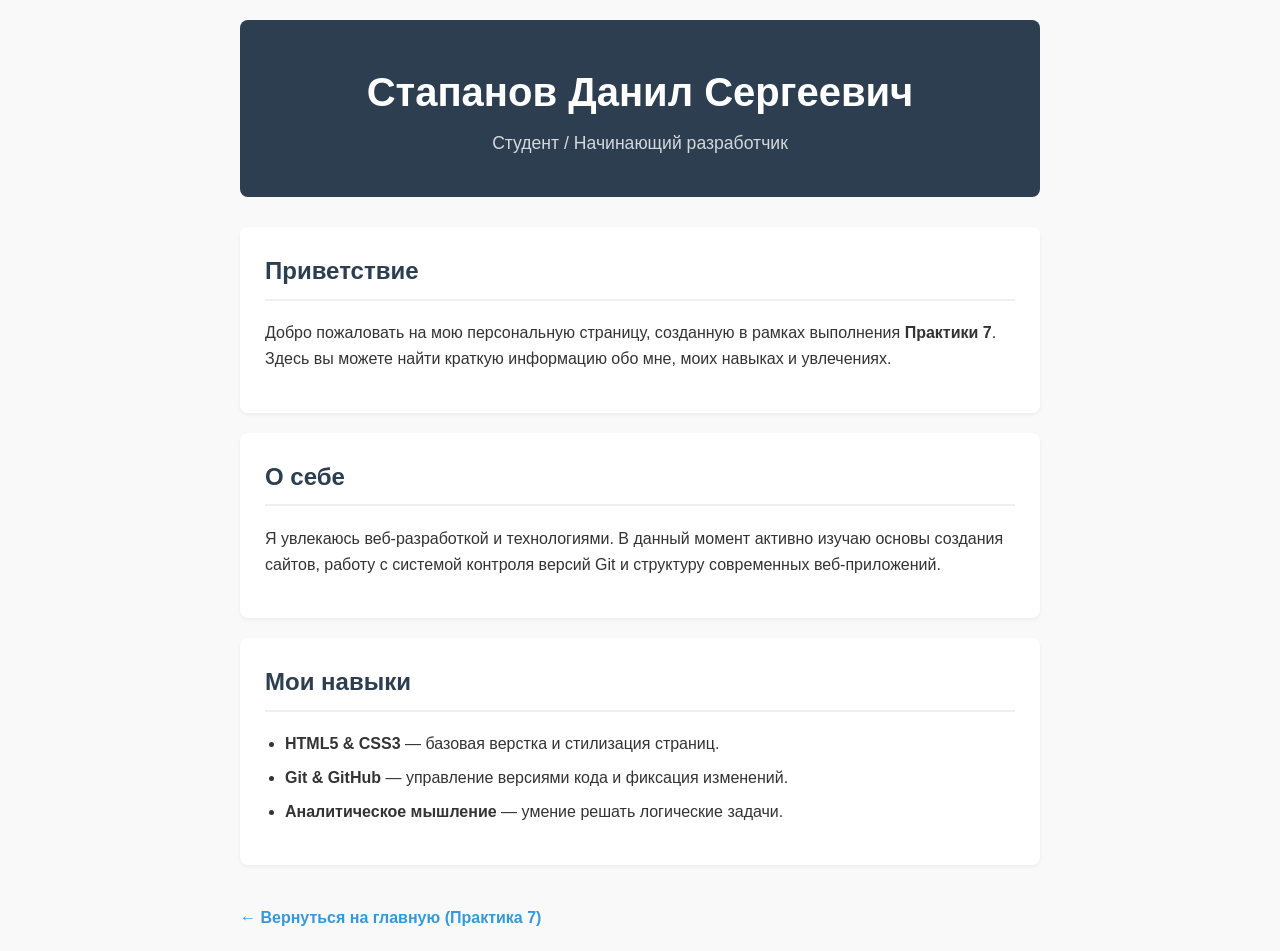
==== StepanovHomePage.html @ 783bc610 "Изменено наименование страницы "Обо мне" с about.html на StepanovHomePage.html. Также изменена ссылк" ====
<!DOCTYPE html>
<html lang="ru">
<head>
    <meta charset="UTF-8">
    <meta name="viewport" content="width=device-width, initial-scale=1.0">
    <title>Обо мне | Практика 7</title>
    <style>
        body {
            font-family: 'Segoe UI', Tahoma, Geneva, Verdana, sans-serif;
            line-height: 1.6;
            color: #333;
            max-width: 800px;
            margin: 0 auto;
            padding: 20px;
            background-color: #f9f9f9;
        }
        header {
            text-align: center;
            padding: 40px 0;
            background: #2c3e50;
            color: #fff;
            border-radius: 8px;
            margin-bottom: 30px;
        }
        h1 {
            margin: 0;
            font-size: 2.5rem;
        }
        p.subtitle {
            margin: 5px 0 0;
            opacity: 0.8;
            font-size: 1.1rem;
        }
        section {
            background: #fff;
            padding: 25px;
            border-radius: 8px;
            box-shadow: 0 2px 4px rgba(0,0,0,0.05);
            margin-bottom: 20px;
        }
        h2 {
            color: #2c3e50;
            border-bottom: 2px solid #ecf0f1;
            padding-bottom: 8px;
            margin-top: 0;
        }
        ul {
            padding-left: 20px;
        }
        li {
            margin-bottom: 8px;
        }
        .back-link {
            display: inline-block;
            margin-top: 20px;
            color: #3498db;
            text-decoration: none;
            font-weight: bold;
        }
        .back-link:hover {
            text-decoration: underline;
        }
    </style>
</head>
<body>

    <header>
        <h1>Стапанов Данил Сергеевич</h1>
        <p class="subtitle">Студент / Начинающий разработчик</p>
    </header>

    <section>
        <h2>Приветствие</h2>
        <p>Добро пожаловать на мою персональную страницу, созданную в рамках выполнения <strong>Практики 7</strong>. Здесь вы можете найти краткую информацию обо мне, моих навыках и увлечениях.</p>
    </section>

    <section>
        <h2>О себе</h2>
        <p>Я увлекаюсь веб-разработкой и технологиями. В данный момент активно изучаю основы создания сайтов, работу с системой контроля версий Git и структуру современных веб-приложений.</p>
    </section>

    <section>
        <h2>Мои навыки</h2>
        <ul>
            <li><strong>HTML5 & CSS3</strong> — базовая верстка и стилизация страниц.</li>
            <li><strong>Git & GitHub</strong> — управление версиями кода и фиксация изменений.</li>
            <li><strong>Аналитическое мышление</strong> — умение решать логические задачи.</li>
        </ul>
    </section>

    <a href="index.html" class="back-link">&larr; Вернуться на главную (Практика 7)</a>

</body>
</html>
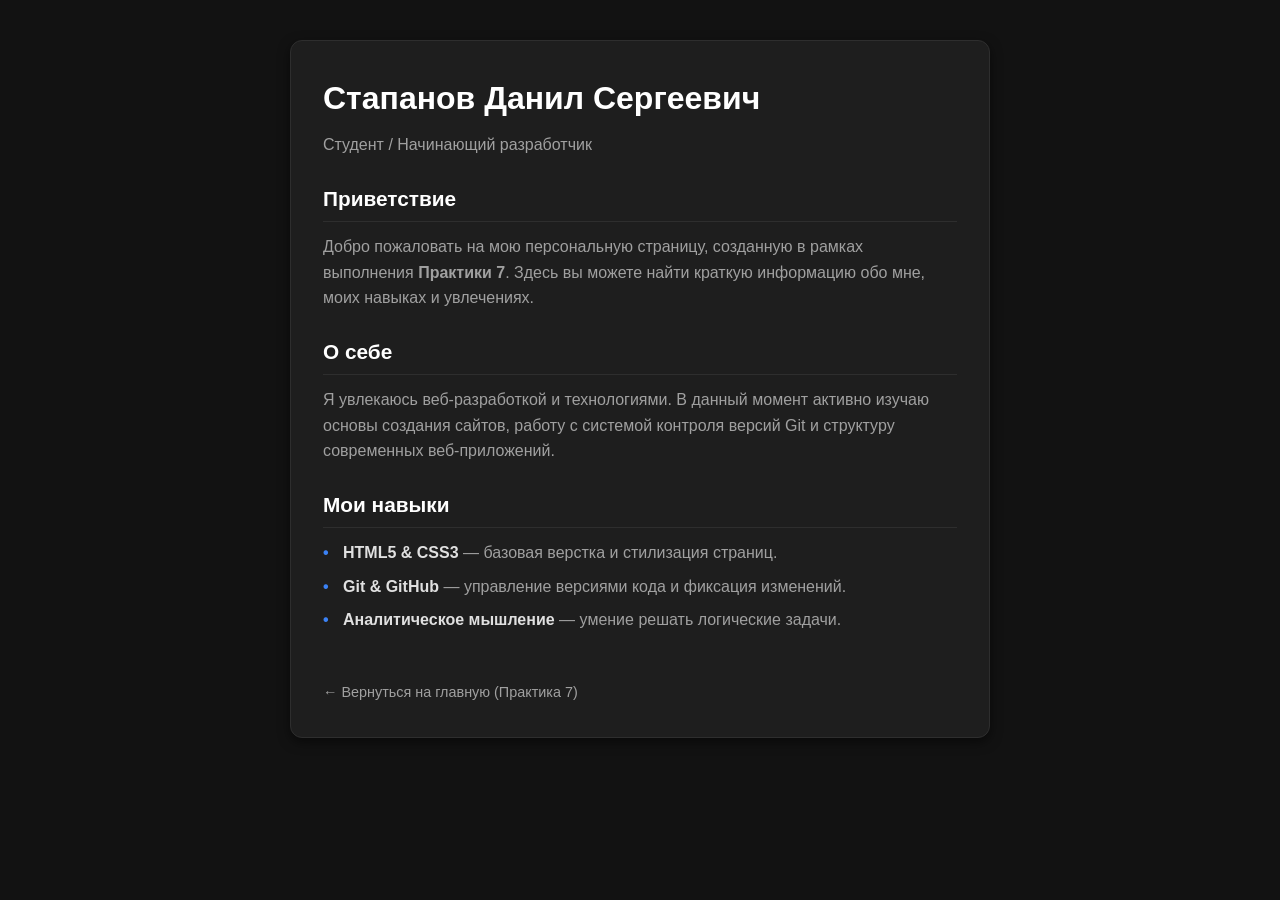
==== commit a11e3f9b: "Добавлены css стили проекта, выполненные в тёмной теме. Стили вынесены в отдельный css файл (style.c" ====
--- a/StepanovHomePage.html
+++ b/StepanovHomePage.html
@@ -2,93 +2,29 @@
 <html lang="ru">
 <head>
     <meta charset="UTF-8">
-    <meta name="viewport" content="width=device-width, initial-scale=1.0">
-    <title>Обо мне | Практика 7</title>
-    <style>
-        body {
-            font-family: 'Segoe UI', Tahoma, Geneva, Verdana, sans-serif;
-            line-height: 1.6;
-            color: #333;
-            max-width: 800px;
-            margin: 0 auto;
-            padding: 20px;
-            background-color: #f9f9f9;
-        }
-        header {
-            text-align: center;
-            padding: 40px 0;
-            background: #2c3e50;
-            color: #fff;
-            border-radius: 8px;
-            margin-bottom: 30px;
-        }
-        h1 {
-            margin: 0;
-            font-size: 2.5rem;
-        }
-        p.subtitle {
-            margin: 5px 0 0;
-            opacity: 0.8;
-            font-size: 1.1rem;
-        }
-        section {
-            background: #fff;
-            padding: 25px;
-            border-radius: 8px;
-            box-shadow: 0 2px 4px rgba(0,0,0,0.05);
-            margin-bottom: 20px;
-        }
-        h2 {
-            color: #2c3e50;
-            border-bottom: 2px solid #ecf0f1;
-            padding-bottom: 8px;
-            margin-top: 0;
-        }
-        ul {
-            padding-left: 20px;
-        }
-        li {
-            margin-bottom: 8px;
-        }
-        .back-link {
-            display: inline-block;
-            margin-top: 20px;
-            color: #3498db;
-            text-decoration: none;
-            font-weight: bold;
-        }
-        .back-link:hover {
-            text-decoration: underline;
-        }
-    </style>
+    <title>Степанов Данил Сергеевич | Практика 7</title>
+    <!-- Подключение общего стиля -->
+    <link rel="stylesheet" href="style.css">
 </head>
 <body>
+    <div class="container">
+        <h1>Стапанов Данил Сергеевич</h1>
+        <p>Студент / Начинающий разработчик</p>
 
-    <header>
-        <h1>Стапанов Данил Сергеевич</h1>
-        <p class="subtitle">Студент / Начинающий разработчик</p>
-    </header>
-
-    <section>
         <h2>Приветствие</h2>
         <p>Добро пожаловать на мою персональную страницу, созданную в рамках выполнения <strong>Практики 7</strong>. Здесь вы можете найти краткую информацию обо мне, моих навыках и увлечениях.</p>
-    </section>
 
-    <section>
         <h2>О себе</h2>
         <p>Я увлекаюсь веб-разработкой и технологиями. В данный момент активно изучаю основы создания сайтов, работу с системой контроля версий Git и структуру современных веб-приложений.</p>
-    </section>
 
-    <section>
         <h2>Мои навыки</h2>
         <ul>
             <li><strong>HTML5 & CSS3</strong> — базовая верстка и стилизация страниц.</li>
             <li><strong>Git & GitHub</strong> — управление версиями кода и фиксация изменений.</li>
             <li><strong>Аналитическое мышление</strong> — умение решать логические задачи.</li>
         </ul>
-    </section>
 
-    <a href="index.html" class="back-link">&larr; Вернуться на главную (Практика 7)</a>
-
+        <a href="index.html" class="back-link">← Вернуться на главную (Практика 7)</a>
+    </div>
 </body>
 </html>
--- a/style.css
+++ b/style.css
@@ -0,0 +1,113 @@
+/* style.css - Унифицированные стили для тёмной темы */
+
+:root {
+    --bg-color: #121212;
+    --card-bg: #1e1e1e;
+    --border-color: #2e2e2e;
+    --text-main: #e0e0e0;
+    --text-muted: #a0a0a0;
+    --accent-color: #3b82f6; /* Деликатный синий акцент */
+    --accent-hover: #2563eb;
+    --max-width: 700px;
+}
+
+* {
+    box-sizing: border-box;
+    margin: 0;
+    padding: 0;
+}
+
+body {
+    font-family: -apple-system, BlinkMacSystemFont, "Segoe UI", Roboto, Helvetica, Arial, sans-serif;
+    background-color: var(--bg-color);
+    color: var(--text-main);
+    line-height: 1.6;
+    padding: 40px 20px;
+}
+
+/* Контейнер-карточка (унифицированная форма) */
+.container {
+    max-width: var(--max-width);
+    margin: 0 auto;
+    background-color: var(--card-bg);
+    padding: 32px;
+    border-radius: 12px;
+    border: 1px solid var(--border-color);
+    box-shadow: 0 4px 12px rgba(0, 0, 0, 0.5);
+}
+
+/* Заголовки */
+h1 {
+    font-size: 2rem;
+    font-weight: 700;
+    margin-bottom: 8px;
+    color: #ffffff;
+}
+
+h2 {
+    font-size: 1.3rem;
+    font-weight: 600;
+    margin-top: 24px;
+    margin-bottom: 12px;
+    color: #ffffff;
+    border-bottom: 1px solid var(--border-color);
+    padding-bottom: 6px;
+}
+
+/* Списки */
+ul {
+    list-style-type: none;
+    margin-bottom: 16px;
+}
+
+li {
+    position: relative;
+    padding-left: 20px;
+    margin-bottom: 8px;
+    color: var(--text-muted);
+}
+
+li::before {
+    content: "•";
+    position: absolute;
+    left: 0;
+    color: var(--accent-color);
+    font-weight: bold;
+}
+
+li strong {
+    color: var(--text-main);
+}
+
+/* Ссылки и навигация */
+a {
+    color: var(--accent-color);
+    text-decoration: none;
+    transition: color 0.2s ease;
+}
+
+a:hover {
+    color: var(--accent-hover);
+    text-decoration: underline;
+}
+
+.back-link {
+    display: inline-block;
+    margin-top: 32px;
+    font-size: 0.9rem;
+    color: var(--text-muted);
+}
+
+/* Стили для блоков пользователей на главной странице */
+.user-block {
+    margin-top: 20px;
+    padding: 16px;
+    background-color: rgba(255, 255, 255, 0.02);
+    border: 1px solid var(--border-color);
+    border-radius: 8px;
+}
+
+p {
+    color: var(--text-muted);
+    margin-bottom: 12px;
+}
